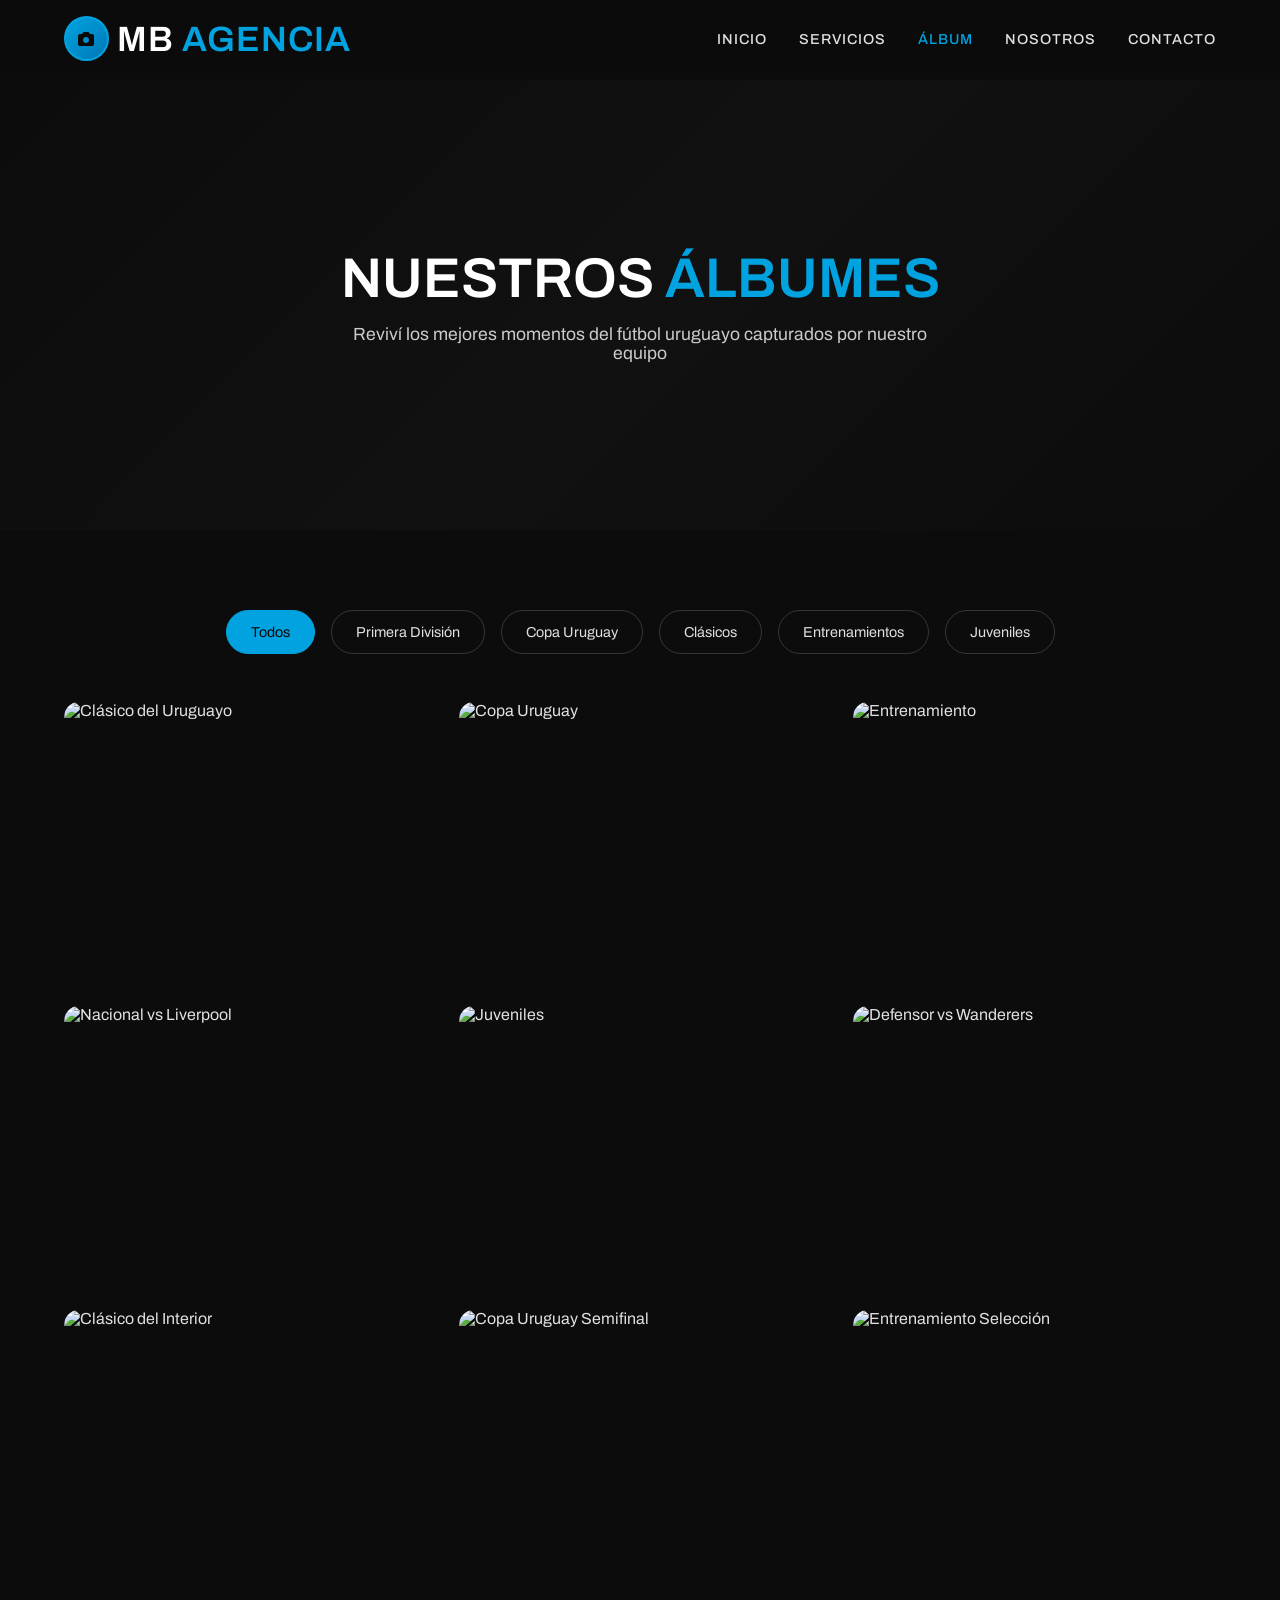
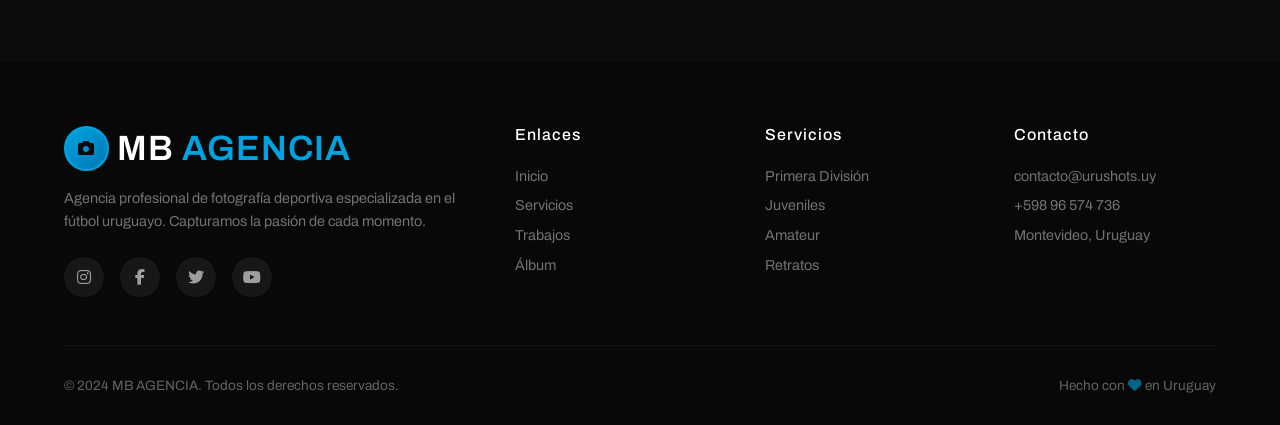
==== album.html @ 9da804c9 "primer commit" ====
<!DOCTYPE html>
<html lang="es-UY">
<head>
    <meta charset="UTF-8">
    <meta name="viewport" content="width=device-width, initial-scale=1.0">
    <title>Álbumes | MB AGENCIA | Agencia de Fotografía Deportiva Uruguay</title>
    <link rel="preconnect" href="https://fonts.googleapis.com">
    <link rel="preconnect" href="https://fonts.gstatic.com" crossorigin>
    <link href="https://fonts.googleapis.com/css2?family=Archivo:wght@300;400;500;600;700&family=Roboto+Mono:wght@400;500&display=swap" rel="stylesheet">
    <link rel="stylesheet" href="https://cdnjs.cloudflare.com/ajax/libs/font-awesome/6.5.1/css/all.min.css">
    <style>
        :root {
            --primary-background: #0C0C0C;
            --primary-headings: #FFFFFF;
            --primary-paragraphs: #E0E0E0;
            --primary-details: #9E9E9E;
            --accent-background: #1A1A1A;
            --celeste: #00A3E0;
            --celeste-oscuro: #0077B6;
            --celeste-claro: #4DC3F4;
            --button-background: #00A3E0;
            --negro: #0a0a0a;
            --transition: all 0.3s ease;
        }

        * {
            margin: 0;
            padding: 0;
            box-sizing: border-box;
        }

        html {
            scroll-behavior: smooth;
            font-family: 'Archivo', sans-serif;
        }

        body {
            font-family: 'Archivo', sans-serif;
            background-color: var(--primary-background);
            color: var(--primary-paragraphs);
            overflow-x: hidden;
        }

        ::-webkit-scrollbar {
            width: 15px;
        }

        ::-webkit-scrollbar-track {
            background: var(--primary-background);
        }

        ::-webkit-scrollbar-thumb {
            background: var(--button-background);
            border-radius: 4px;
        }

        /* HEADER */
        header {
            position: fixed;
            top: 0;
            left: 0;
            width: 100%;
            z-index: 1000;
            background: rgba(12, 12, 12, 0.95);
            backdrop-filter: blur(10px);
            padding: 1rem 5%;
            display: flex;
            justify-content: space-between;
            align-items: center;
            transition: var(--transition);
        }

        header.scrolled {
            padding: 0.5rem 5%;
            background: rgba(12, 12, 12, 0.98);
        }

        .logo {
            font-family: 'Archivo', sans-serif;
            font-size: 2.2rem;
            font-weight: 600;
            letter-spacing: 1px;
            color: var(--primary-headings);
            text-decoration: none;
            display: flex;
            align-items: center;
            gap: 0.5rem;
        }

        .logo span {
            color: var(--celeste);
        }

        .logo-icon {
            width: 45px;
            height: 45px;
            border: 2px solid var(--celeste);
            border-radius: 50%;
            display: flex;
            align-items: center;
            justify-content: center;
            background: linear-gradient(135deg, var(--celeste), var(--celeste-oscuro));
        }

        .logo-icon i {
            color: var(--negro);
            font-size: 1rem;
        }

        nav {
            display: flex;
            gap: 2rem;
        }

        nav a {
            color: var(--primary-paragraphs);
            text-decoration: none;
            font-weight: 500;
            font-size: 0.9rem;
            text-transform: uppercase;
            letter-spacing: 1px;
            position: relative;
            transition: var(--transition);
        }

        nav a::after {
            content: '';
            position: absolute;
            bottom: -5px;
            left: 0;
            width: 0;
            height: 2px;
            background: linear-gradient(90deg, var(--celeste), var(--celeste-claro));
            transition: var(--transition);
        }

        nav a:hover {
            color: var(--celeste);
        }

        nav a:hover::after {
            width: 100%;
        }

        nav a.active {
            color: var(--celeste);
        }

        .menu-toggle {
            display: none;
            flex-direction: column;
            gap: 5px;
            cursor: pointer;
        }

        .menu-toggle span {
            width: 25px;
            height: 2px;
            background: var(--primary-paragraphs);
            transition: var(--transition);
        }

        /* ALBUM HERO */
        .album-hero {
            height: 50vh;
            position: relative;
            display: flex;
            align-items: center;
            justify-content: center;
            overflow: hidden;
            margin-top: 80px;
        }

        .album-hero-bg {
            position: absolute;
            top: 0;
            left: 0;
            width: 100%;
            height: 100%;
            background: 
                linear-gradient(135deg, rgba(12,12,12,0.92) 0%, rgba(19,19,19,0.7) 50%, rgba(12,12,12,0.92) 100%),
                url('https://images.unsplash.com/photo-1508098682722-e99c43a406b2?w=1920&q=80') center/cover;
        }

        .album-hero-content {
            position: relative;
            z-index: 10;
            text-align: center;
            padding: 0 2rem;
        }

        .album-hero h1 {
            font-family: 'Archivo', sans-serif;
            font-size: 3.5rem;
            font-weight: 600;
            margin-bottom: 1rem;
            color: var(--primary-headings);
        }

        .album-hero h1 span {
            color: var(--celeste);
        }

        .album-hero p {
            font-size: 1.1rem;
            opacity: 0.9;
            max-width: 600px;
            margin: 0 auto;
            color: var(--primary-paragraphs);
        }

        /* ALBUM SECTION */
        .albums-section {
            padding: 5rem 5%;
            background: var(--primary-background);
        }

        .albums-filter {
            display: flex;
            justify-content: center;
            gap: 1rem;
            margin-bottom: 3rem;
            flex-wrap: wrap;
        }

        .filter-btn {
            padding: 0.8rem 1.5rem;
            background: transparent;
            border: 1px solid rgba(155, 154, 154, 0.3);
            border-radius: 50px;
            color: var(--primary-paragraphs);
            font-family: 'Archivo', sans-serif;
            font-size: 0.9rem;
            cursor: pointer;
            transition: var(--transition);
        }

        .filter-btn:hover,
        .filter-btn.active {
            background: var(--celeste);
            border-color: var(--celeste);
            color: var(--negro);
        }

        .albums-grid {
            display: grid;
            grid-template-columns: repeat(3, 1fr);
            gap: 2rem;
            max-width: 1400px;
            margin: 0 auto;
        }

        .album-card {
            position: relative;
            border-radius: 15px;
            overflow: hidden;
            aspect-ratio: 4/3;
            cursor: pointer;
            transition: var(--transition);
        }

        .album-card:hover {
            transform: translateY(-5px);
            box-shadow: 0 20px 40px rgba(0, 0, 0, 0.5);
        }

        .album-card img {
            width: 100%;
            height: 100%;
            object-fit: cover;
            transition: var(--transition);
        }

        .album-card:hover img {
            transform: scale(1.1);
            filter: brightness(0.7);
        }

        .album-card-overlay {
            position: absolute;
            top: 0;
            left: 0;
            width: 100%;
            height: 100%;
            display: flex;
            flex-direction: column;
            align-items: center;
            justify-content: center;
            background: rgba(0, 0, 0, 0.6);
            transition: var(--transition);
            opacity: 0;
            padding: 1.5rem;
            text-align: center;
        }

        .album-card:hover .album-card-overlay {
            opacity: 1;
        }

        .album-category {
            font-family: 'Roboto Mono', monospace;
            font-size: 0.75rem;
            color: var(--celeste);
            letter-spacing: 2px;
            text-transform: uppercase;
            margin-bottom: 0.5rem;
        }

        .album-title {
            font-size: 1.3rem;
            font-weight: 600;
            color: white;
            margin-bottom: 0.5rem;
        }

        .album-date {
            font-size: 0.85rem;
            color: var(--primary-details);
            margin-bottom: 1rem;
        }

        .album-photo-count {
            display: inline-flex;
            align-items: center;
            gap: 0.5rem;
            background: rgba(255, 255, 255, 0.1);
            padding: 0.5rem 1rem;
            border-radius: 50px;
            font-size: 0.8rem;
            color: white;
            margin-bottom: 1rem;
        }

        .album-whatsapp-btn {
            display: inline-flex;
            align-items: center;
            gap: 0.5rem;
            background: #25D366;
            color: white;
            padding: 0.7rem 1.2rem;
            border-radius: 50px;
            font-size: 0.85rem;
            font-weight: 600;
            text-decoration: none;
            transition: var(--transition);
        }

        .album-whatsapp-btn:hover {
            background: #20BD5A;
            transform: scale(1.05);
        }

        /* FOOTER */
        footer {
            padding: 4rem 5% 2rem;
            background: #080808;
        }

        .footer-content {
            max-width: 1400px;
            margin: 0 auto;
            display: grid;
            grid-template-columns: 2fr 1fr 1fr 1fr;
            gap: 3rem;
        }

        .footer-brand .logo {
            margin-bottom: 1rem;
        }

        .footer-brand p {
            opacity: 0.7;
            font-size: 0.9rem;
            line-height: 1.6;
            margin-bottom: 1.5rem;
            color: var(--primary-details);
        }

        .social-links {
            display: flex;
            gap: 1rem;
        }

        .social-link {
            width: 40px;
            height: 40px;
            background: rgba(155, 154, 154, 0.1);
            border-radius: 50%;
            display: flex;
            align-items: center;
            justify-content: center;
            text-decoration: none;
            color: var(--primary-details);
            transition: var(--transition);
        }

        .social-link:hover {
            background: var(--celeste);
            transform: translateY(-3px);
            box-shadow: 0 5px 20px rgba(0, 163, 224, 0.4);
        }

        .footer-column h4 {
            font-size: 1rem;
            text-transform: none;
            letter-spacing: 1px;
            margin-bottom: 1.5rem;
            color: var(--primary-headings);
            font-weight: 500;
        }

        .footer-column ul {
            list-style: none;
        }

        .footer-column ul li {
            margin-bottom: 0.8rem;
        }

        .footer-column ul li a {
            color: var(--primary-details);
            text-decoration: none;
            opacity: 0.7;
            transition: var(--transition);
            font-size: 0.9rem;
        }

        .footer-column ul li a:hover {
            opacity: 1;
            color: var(--celeste);
        }

        .footer-bottom {
            max-width: 1400px;
            margin: 3rem auto 0;
            padding-top: 2rem;
            border-top: 1px solid rgba(155, 154, 154, 0.1);
            display: flex;
            justify-content: space-between;
            align-items: center;
            font-size: 0.85rem;
            opacity: 0.6;
            color: var(--primary-details);
        }

        /* RESPONSIVE */
        @media (max-width: 1024px) {
            .albums-grid {
                grid-template-columns: repeat(2, 1fr);
            }

            .footer-content {
                grid-template-columns: 1fr 1fr;
            }
        }

        @media (max-width: 768px) {
            header {
                padding: 1rem;
            }

            .logo {
                font-size: 1.8rem;
            }

            nav {
                display: none;
                position: absolute;
                top: 100%;
                left: 0;
                width: 100%;
                background: rgba(0,0,0,0.98);
                padding: 2rem;
                flex-direction: column;
                gap: 1.5rem;
                text-align: center;
            }

            nav.active {
                display: flex;
            }

            .menu-toggle {
                display: flex;
            }

            .album-hero h1 {
                font-size: 2.5rem;
            }

            .album-hero p {
                font-size: 1rem;
            }

            .albums-grid {
                grid-template-columns: 1fr;
                gap: 1.5rem;
            }

            .albums-filter {
                gap: 0.5rem;
            }

            .filter-btn {
                padding: 0.6rem 1rem;
                font-size: 0.8rem;
            }

            .footer-content {
                grid-template-columns: 1fr;
                text-align: center;
                gap: 2rem;
            }

            .footer-brand .logo {
                justify-content: center;
            }

            .social-links {
                justify-content: center;
            }

            .footer-bottom {
                flex-direction: column;
                gap: 1rem;
                text-align: center;
            }
        }

        @media (max-width: 480px) {
            .album-hero h1 {
                font-size: 2rem;
            }

            .album-title {
                font-size: 1.1rem;
            }
        }
    </style>
</head>
<body>
    <!-- HEADER -->
    <header>
        <a href="index.html" class="logo">
            <div class="logo-icon"><i class="fas fa-camera"></i></div>
            MB <span>AGENCIA</span>
        </a>
        <nav id="nav">
            <a href="index.html">Inicio</a>
            <a href="servicios.html">Servicios</a>
            <a href="album.html" class="active">Álbum</a>
            <a href="nosotros.html">Nosotros</a>
            <a href="contacto.html">Contacto</a>
        </nav>
        <div class="menu-toggle" onclick="toggleMenu()">
            <span></span>
            <span></span>
            <span></span>
        </div>
    </header>

    <!-- ALBUM HERO -->
    <section class="album-hero">
        <div class="album-hero-bg"></div>
        <div class="album-hero-content">
            <h1>NUESTROS <span>ÁLBUMES</span></h1>
            <p>Reviví los mejores momentos del fútbol uruguayo capturados por nuestro equipo</p>
        </div>
    </section>

    <!-- ALBUMS GRID -->
    <section class="albums-section">
        <div class="albums-filter">
            <button class="filter-btn active">Todos</button>
            <button class="filter-btn">Primera División</button>
            <button class="filter-btn">Copa Uruguay</button>
            <button class="filter-btn">Clásicos</button>
            <button class="filter-btn">Entrenamientos</button>
            <button class="filter-btn">Juveniles</button>
        </div>

        <div class="albums-grid">
            <!-- Album 1 -->
            <div class="album-card" data-category="clasicos">
                <img src="https://images.unsplash.com/photo-1508098682722-e99c43a406b2?w=600&q=80" alt="Clásico del Uruguayo">
                <div class="album-card-overlay">
                    <div class="album-category">Clásico</div>
                    <div class="album-title">Peñarol vs Nacional</div>
                    <div class="album-date">15.02.2024</div>
                    <div class="album-photo-count"><i class="fas fa-images"></i> 120 fotos</div>
                    <a href="https://wa.me/59896574736?text=Hola!%20Quiero%20ver%20el%20álbum%20del%20clásico%20del%2015.02.2024" target="_blank" class="album-whatsapp-btn">
                        <i class="fab fa-whatsapp"></i>
                        Ver Álbum
                    </a>
                </div>
            </div>

            <!-- Album 2 -->
            <div class="album-card" data-category="copa-uruguay">
                <img src="https://images.unsplash.com/photo-1431324155629-1a6deb1dec8d?w=600&q=80" alt="Copa Uruguay">
                <div class="album-card-overlay">
                    <div class="album-category">Copa Uruguay</div>
                    <div class="album-title">Final - Estadio Centenario</div>
                    <div class="album-date">08.02.2024</div>
                    <div class="album-photo-count"><i class="fas fa-images"></i> 95 fotos</div>
                    <a href="https://wa.me/59896574736?text=Hola!%20Quiero%20ver%20el%20álbum%20de%20la%20final%20del%2008.02.2024" target="_blank" class="album-whatsapp-btn">
                        <i class="fab fa-whatsapp"></i>
                        Ver Álbum
                    </a>
                </div>
            </div>

            <!-- Album 3 -->
            <div class="album-card" data-category="entrenamientos">
                <img src="https://images.unsplash.com/photo-1522778119026-d647f0596c20?w=600&q=80" alt="Entrenamiento">
                <div class="album-card-overlay">
                    <div class="album-category">Entrenamiento</div>
                    <div class="album-title">Previa Clásico - Los Cespedes</div>
                    <div class="album-date">01.02.2024</div>
                    <div class="album-photo-count"><i class="fas fa-images"></i> 80 fotos</div>
                    <a href="https://wa.me/59896574736?text=Hola!%20Quiero%20ver%20el%20álbum%20del%20entrenamiento%20del%2001.02.2024" target="_blank" class="album-whatsapp-btn">
                        <i class="fab fa-whatsapp"></i>
                        Ver Álbum
                    </a>
                </div>
            </div>

            <!-- Album 4 -->
            <div class="album-card" data-category="primera-division">
                <img src="https://images.unsplash.com/photo-1574629810360-7efbbe195018?w=600&q=80" alt="Nacional vs Liverpool">
                <div class="album-card-overlay">
                    <div class="album-category">Primera División</div>
                    <div class="album-title">Nacional vs Liverpool FC</div>
                    <div class="album-date">25.01.2024</div>
                    <div class="album-photo-count"><i class="fas fa-images"></i> 110 fotos</div>
                    <a href="https://wa.me/59896574736?text=Hola!%20Quiero%20ver%20el%20álbum%20del%20partido%20del%2025.01.2024" target="_blank" class="album-whatsapp-btn">
                        <i class="fab fa-whatsapp"></i>
                        Ver Álbum
                    </a>
                </div>
            </div>

            <!-- Album 5 -->
            <div class="album-card" data-category="juveniles">
                <img src="https://images.unsplash.com/photo-1579952363873-27f3bade9f55?w=600&q=80" alt="Juveniles">
                <div class="album-card-overlay">
                    <div class="album-category">Juveniles</div>
                    <div class="album-title">Sub-19 - Selección Nacional</div>
                    <div class="album-date">18.01.2024</div>
                    <div class="album-photo-count"><i class="fas fa-images"></i> 75 fotos</div>
                    <a href="https://wa.me/59896574736?text=Hola!%20Quiero%20ver%20el%20álbum%20juvenil%20del%2018.01.2024" target="_blank" class="album-whatsapp-btn">
                        <i class="fab fa-whatsapp"></i>
                        Ver Álbum
                    </a>
                </div>
            </div>

            <!-- Album 6 -->
            <div class="album-card" data-category="primera-division">
                <img src="https://images.unsplash.com/photo-1517466787929-bc90951d0974?w=600&q=80" alt="Defensor vs Wanderers">
                <div class="album-card-overlay">
                    <div class="album-category">Primera División</div>
                    <div class="album-title">Defensor Sporting vs Wanderers</div>
                    <div class="album-date">12.01.2024</div>
                    <div class="album-photo-count"><i class="fas fa-images"></i> 90 fotos</div>
                    <a href="https://wa.me/59896574736?text=Hola!%20Quiero%20ver%20el%20álbum%20del%20partido%20del%2012.01.2024" target="_blank" class="album-whatsapp-btn">
                        <i class="fab fa-whatsapp"></i>
                        Ver Álbum
                    </a>
                </div>
            </div>

            <!-- Album 7 -->
            <div class="album-card" data-category="clasicos">
                <img src="https://images.unsplash.com/photo-1489944440615-453fc2b6a9a9?w=600&q=80" alt="Clásico del Interior">
                <div class="album-card-overlay">
                    <div class="album-category">Clásico</div>
                    <div class="album-title">River Plate vs Montevideo Wanderers</div>
                    <div class="album-date">05.01.2024</div>
                    <div class="album-photo-count"><i class="fas fa-images"></i> 85 fotos</div>
                    <a href="https://wa.me/59896574736?text=Hola!%20Quiero%20ver%20el%20álbum%20del%20clásico%20del%2005.01.2024" target="_blank" class="album-whatsapp-btn">
                        <i class="fab fa-whatsapp"></i>
                        Ver Álbum
                    </a>
                </div>
            </div>

            <!-- Album 8 -->
            <div class="album-card" data-category="copa-uruguay">
                <img src="https://images.unsplash.com/photo-1489944440615-453fc2b6a9a9?w=600&q=80" alt="Copa Uruguay Semifinal">
                <div class="album-card-overlay">
                    <div class="album-category">Copa Uruguay</div>
                    <div class="album-title">Semifinal - Racing vs Cerro Largo</div>
                    <div class="album-date">28.12.2023</div>
                    <div class="album-photo-count"><i class="fas fa-images"></i> 100 fotos</div>
                    <a href="https://wa.me/59896574736?text=Hola!%20Quiero%20ver%20el%20álbum%20de%20la%20semifinal%20del%2028.12.2023" target="_blank" class="album-whatsapp-btn">
                        <i class="fab fa-whatsapp"></i>
                        Ver Álbum
                    </a>
                </div>
            </div>

            <!-- Album 9 -->
            <div class="album-card" data-category="entrenamientos">
                <img src="https://images.unsplash.com/photo-1574629810360-7efbbe195018?w=600&q=80" alt="Entrenamiento Selección">
                <div class="album-card-overlay">
                    <div class="album-category">Entrenamiento</div>
                    <div class="album-title">Selección Uruguay - Previa Copa América</div>
                    <div class="album-date">15.12.2023</div>
                    <div class="album-photo-count"><i class="fas fa-images"></i> 60 fotos</div>
                    <a href="https://wa.me/59896574736?text=Hola!%20Quiero%20ver%20el%20álbum%20del%20entrenamiento%20de%20la%20selección%20del%2015.12.2023" target="_blank" class="album-whatsapp-btn">
                        <i class="fab fa-whatsapp"></i>
                        Ver Álbum
                    </a>
                </div>
            </div>
        </div>
    </section>

    <!-- FOOTER -->
    <footer>
        <div class="footer-content">
            <div class="footer-brand">
                <a href="index.html" class="logo">
                    <div class="logo-icon"><i class="fas fa-camera"></i></div>
                    MB<span>AGENCIA</span>
                </a>
                <p>Agencia profesional de fotografía deportiva especializada en el fútbol uruguayo. Capturamos la pasión de cada momento.</p>
                <div class="social-links">
                    <a href="#" class="social-link"><i class="fab fa-instagram"></i></a>
                    <a href="#" class="social-link"><i class="fab fa-facebook-f"></i></a>
                    <a href="#" class="social-link"><i class="fab fa-twitter"></i></a>
                    <a href="#" class="social-link"><i class="fab fa-youtube"></i></a>
                </div>
            </div>
            <div class="footer-column">
                <h4>Enlaces</h4>
                <ul>
                    <li><a href="index.html#inicio">Inicio</a></li>
                    <li><a href="index.html#servicios">Servicios</a></li>
                    <li><a href="index.html#galeria">Trabajos</a></li>
                    <li><a href="album.html">Álbum</a></li>
                </ul>
            </div>
            <div class="footer-column">
                <h4>Servicios</h4>
                <ul>
                    <li><a href="servicios.html">Primera División</a></li>
                    <li><a href="servicios.html">Juveniles</a></li>
                    <li><a href="servicios.html">Amateur</a></li>
                    <li><a href="servicios.html">Retratos</a></li>
                </ul>
            </div>
            <div class="footer-column">
                <h4>Contacto</h4>
                <ul>
                    <li><a href="mailto:contacto@urushots.uy">contacto@urushots.uy</a></li>
                    <li><a href="https://wa.me/59896574736">+598 96 574 736</a></li>
                    <li><a href="#">Montevideo, Uruguay</a></li>
                </ul>
            </div>
        </div>
        <div class="footer-bottom">
            <p>&copy; 2024 MB AGENCIA. Todos los derechos reservados.</p>
            <p>Hecho con <i class="fas fa-heart" style="color: var(--celeste);"></i> en Uruguay</p>
        </div>
    </footer>

    <script>
        // Menu Toggle
        function toggleMenu() {
            document.getElementById('nav').classList.toggle('active');
        }

        // Header Scroll Effect
        window.addEventListener('scroll', function() {
            const header = document.querySelector('header');
            if (window.scrollY > 50) {
                header.classList.add('scrolled');
            } else {
                header.classList.remove('scrolled');
            }
        });

        // Album Filter
        const filterBtns = document.querySelectorAll('.filter-btn');
        const albumCards = document.querySelectorAll('.album-card');

        filterBtns.forEach(btn => {
            btn.addEventListener('click', () => {
                // Remove active class from all buttons
                filterBtns.forEach(b => b.classList.remove('active'));
                // Add active class to clicked button
                btn.classList.add('active');

                const filter = btn.textContent.trim();

                albumCards.forEach(card => {
                    const category = card.dataset.category;
                    
                    if (filter === 'Todos') {
                        card.style.display = 'block';
                        setTimeout(() => {
                            card.style.opacity = '1';
                            card.style.transform = 'translateY(0)';
                        }, 10);
                    } else {
                        const categoryMap = {
                            'Primera División': 'primera-division',
                            'Copa Uruguay': 'copa-uruguay',
                            'Clásicos': 'clasicos',
                            'Entrenamientos': 'entrenamientos',
                            'Juveniles': 'juveniles'
                        };
                        
                        const filterCategory = categoryMap[filter];
                        
                        if (category === filterCategory) {
                            card.style.display = 'block';
                            setTimeout(() => {
                                card.style.opacity = '1';
                                card.style.transform = 'translateY(0)';
                            }, 10);
                        } else {
                            card.style.opacity = '0';
                            card.style.transform = 'translateY(20px)';
                            setTimeout(() => {
                                card.style.display = 'none';
                            }, 300);
                        }
                    }
                });
            });
        });
    </script>
</body>
</html>
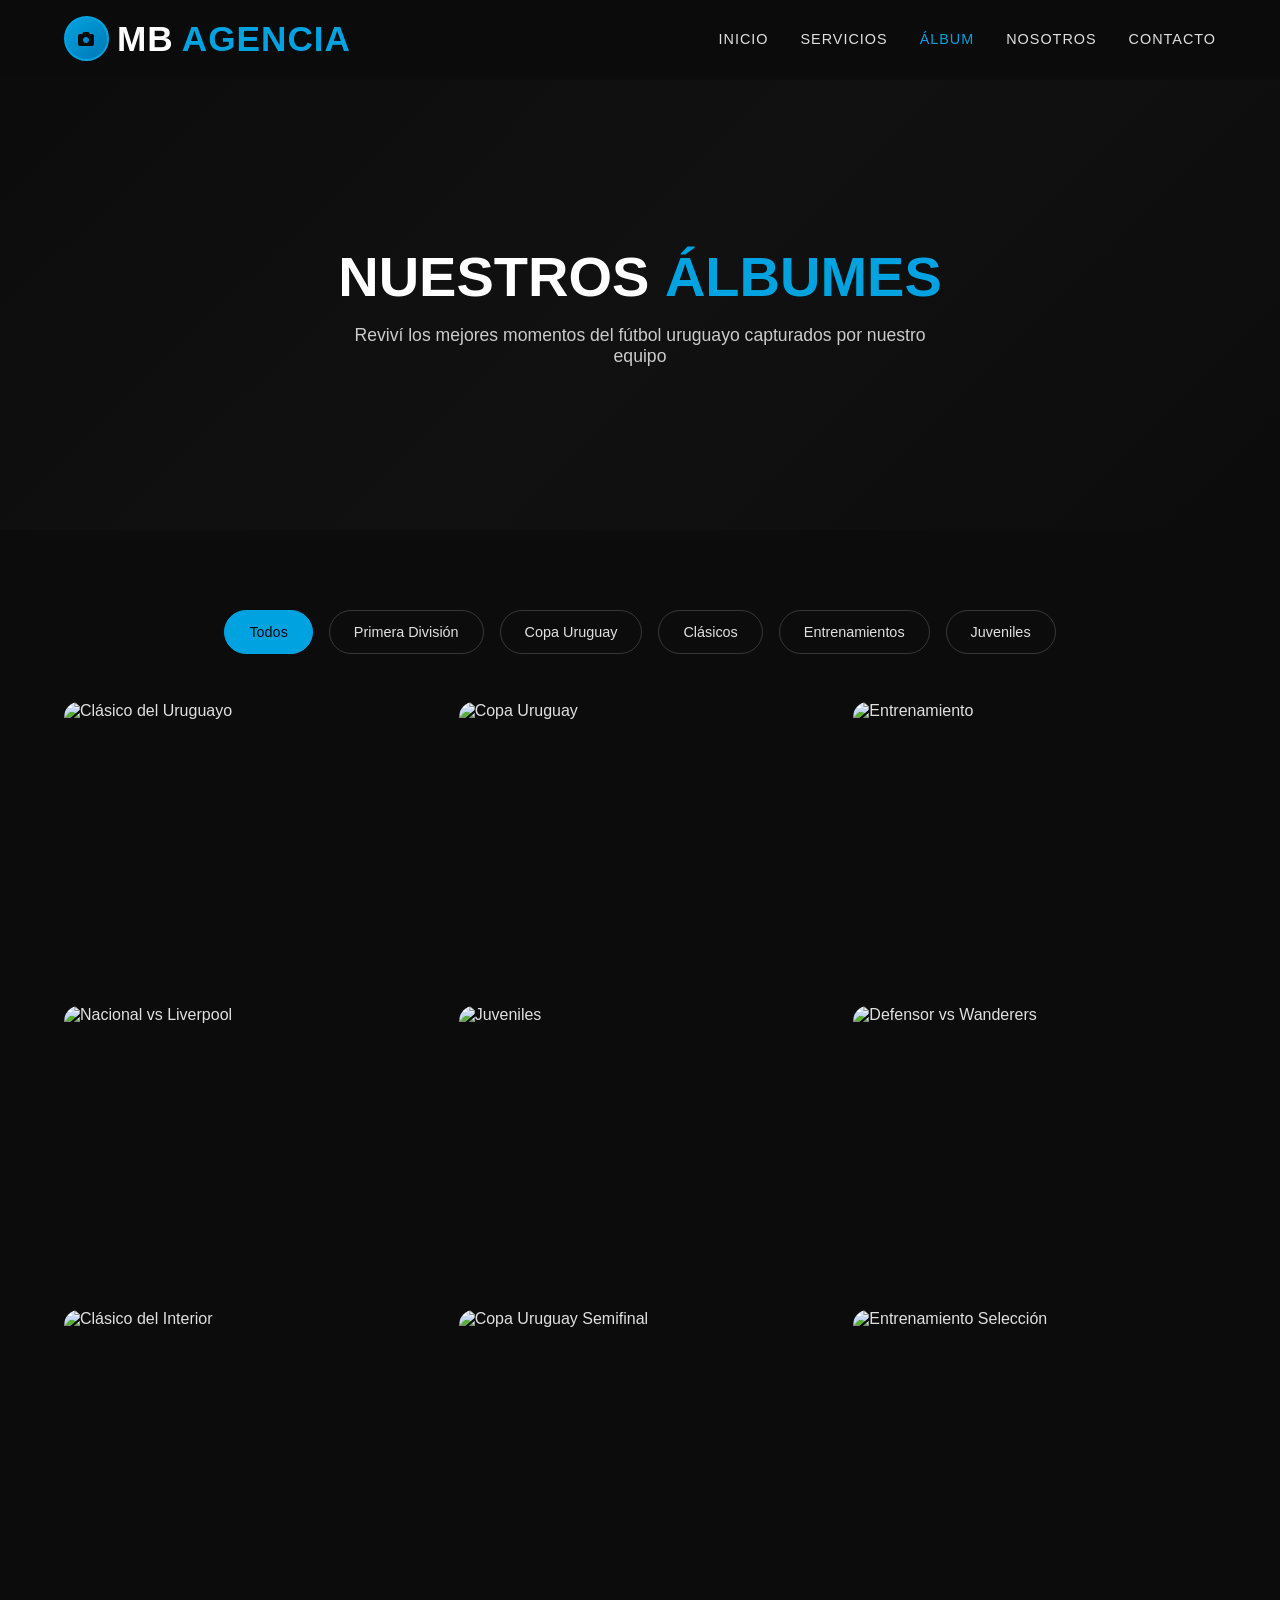
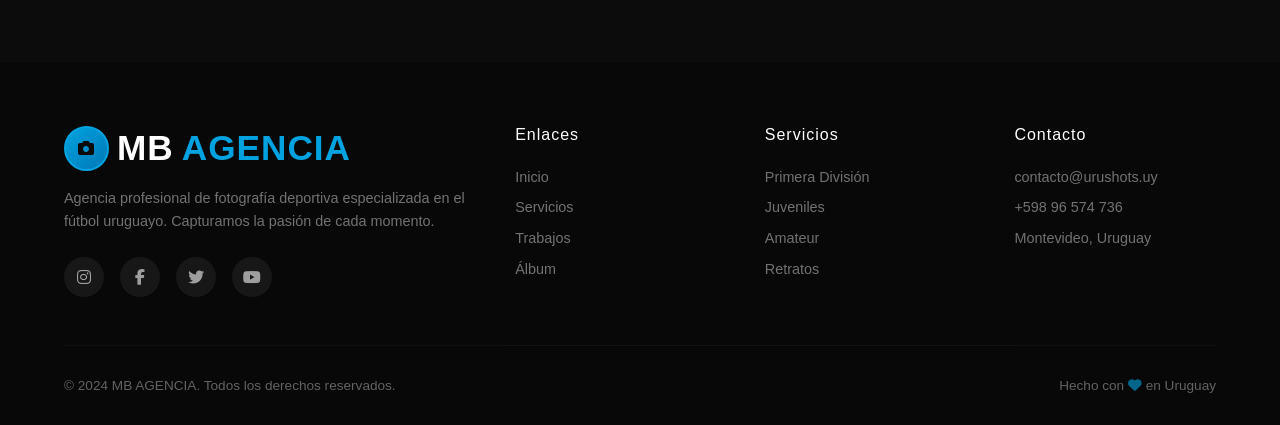
==== commit 5d2b920a: "beta 1.0" ====
--- a/album.html
+++ b/album.html
@@ -6,8 +6,14 @@
     <title>Álbumes | MB AGENCIA | Agencia de Fotografía Deportiva Uruguay</title>
     <link rel="preconnect" href="https://fonts.googleapis.com">
     <link rel="preconnect" href="https://fonts.gstatic.com" crossorigin>
-    <link href="https://fonts.googleapis.com/css2?family=Archivo:wght@300;400;500;600;700&family=Roboto+Mono:wght@400;500&display=swap" rel="stylesheet">
+    <link href="https://fonts.googleapis.com/css2?family=Exo+2:wght@300;400;500;600;700&family=Share+Tech+Mono&display=swap" rel="stylesheet">
     <link rel="stylesheet" href="https://cdnjs.cloudflare.com/ajax/libs/font-awesome/6.5.1/css/all.min.css">
+    <style>
+        :root {
+            --font-main: 'Exo 2', sans-serif;
+            --font-mono: 'Share Tech Mono', monospace;
+        }
+    </style>
     <style>
         :root {
             --primary-background: #0C0C0C;
